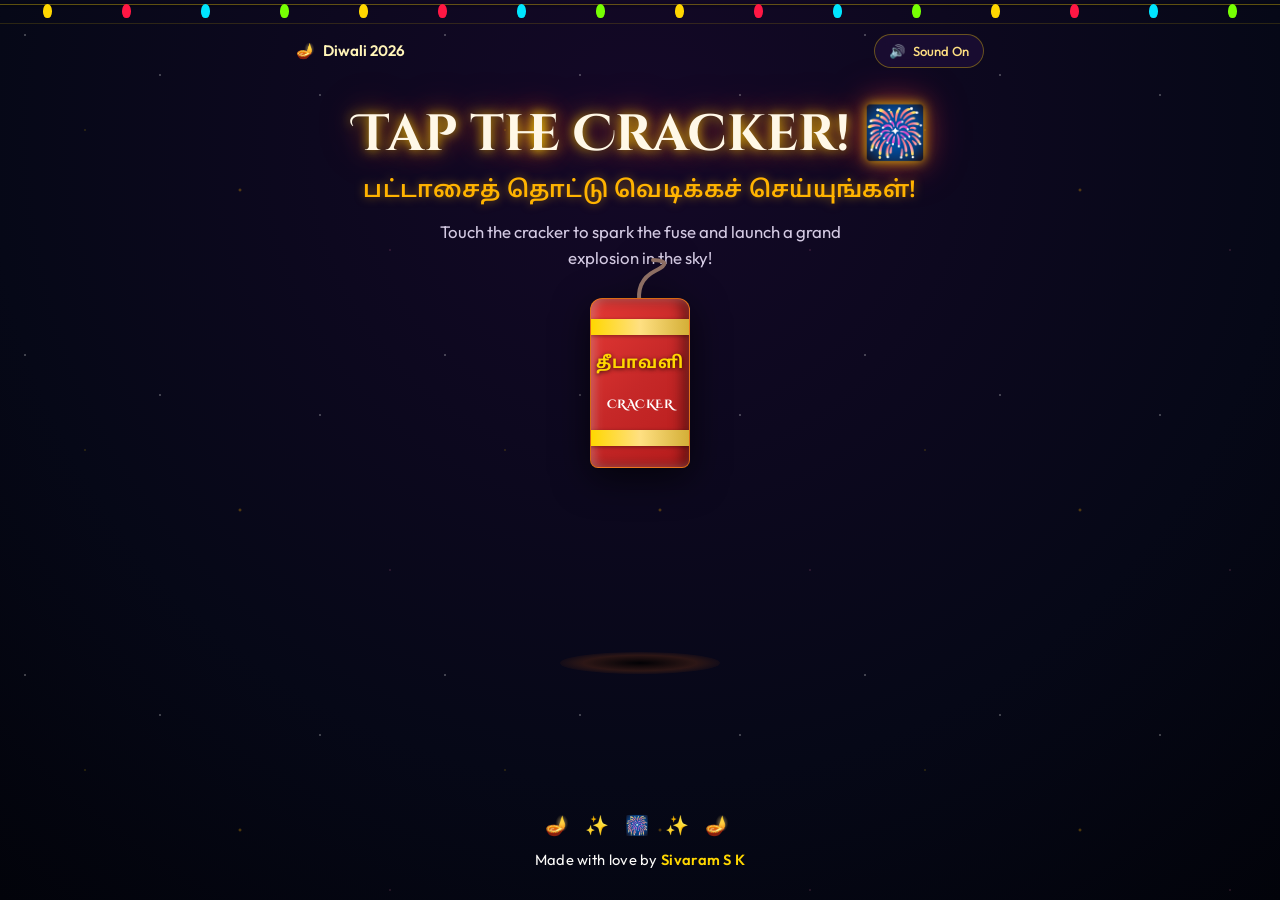
==== index.html @ 1e6c2ba8 "feat: initialize complete Diwali wishes web app with responsive styles, interactive fireworks, sound" ====
<!DOCTYPE html>
<html lang="en">
<head>
  <meta charset="UTF-8">
  <meta name="viewport" content="width=device-width, initial-scale=1.0">
  <meta name="description" content="Tap the festive Diwali cracker to ignite fireworks and celebrate the Festival of Lights! Happy Diwali & இனிய தீபாவளி நல்வாழ்த்துக்கள்!">
  <meta name="theme-color" content="#060817">

  <!-- Open Graph Meta Tags for WhatsApp & Social Sharing -->
  <meta property="og:title" content="🎆 Tap the Diwali Cracker! | Happy Diwali 🪔">
  <meta property="og:description" content="Touch the cracker to spark the fuse, watch the grand sky explosion, and receive personalized Diwali wishes!">
  <meta property="og:type" content="website">

  <title>Happy Diwali | Tap the Cracker! 🎆</title>

  <!-- Google Fonts: Cinzel Decorative, Noto Sans Tamil & Outfit (Latin & Tamil Subsets Only) -->
  <link rel="preconnect" href="https://fonts.googleapis.com">
  <link rel="preconnect" href="https://fonts.gstatic.com" crossorigin>
  <link href="https://fonts.googleapis.com/css2?family=Cinzel+Decorative:wght@700&family=Noto+Sans+Tamil:wght@400;600;700&family=Outfit:wght@400;500;600;700&display=swap" rel="stylesheet">

  <!-- Stylesheet (Relative Path for GitHub Pages & Local file://) -->
  <link rel="stylesheet" href="style.css">
</head>
<body id="page-body">

  <!-- String of Glowing Lights Along the Top Edge -->
  <div class="festive-light-string" aria-hidden="true">
    <div class="light-bulb"></div>
    <div class="light-bulb"></div>
    <div class="light-bulb"></div>
    <div class="light-bulb"></div>
    <div class="light-bulb"></div>
    <div class="light-bulb"></div>
    <div class="light-bulb"></div>
    <div class="light-bulb"></div>
    <div class="light-bulb"></div>
    <div class="light-bulb"></div>
    <div class="light-bulb"></div>
    <div class="light-bulb"></div>
    <div class="light-bulb"></div>
    <div class="light-bulb"></div>
    <div class="light-bulb"></div>
    <div class="light-bulb"></div>
  </div>

  <!-- Screen Flash Overlay for Explosions -->
  <div id="screen-flash" class="screen-flash" aria-hidden="true"></div>

  <!-- Background Fireworks Canvas -->
  <canvas id="fireworks-canvas" aria-hidden="true"></canvas>

  <!-- Twinkling Ambient Stars -->
  <div class="stars-layer" aria-hidden="true"></div>

  <!-- Falling Sweets Figures Container (Falling from Up to Down) -->
  <div id="falling-sweets-container" class="falling-sweets-layer" aria-hidden="true"></div>

  <!-- Top Utility Bar -->
  <header class="top-bar">
    <a href="index.html" class="site-brand" aria-label="Happy Diwali Home">
      <span>🪔</span>
      <span>Diwali 2026</span>
    </a>

    <!-- Sound Toggle Button (Remembers Choice in localStorage) -->
    <button class="sound-toggle-btn" aria-label="Toggle sound effects" title="Toggle Sound">
      <span class="sound-icon">🔊</span>
      <span class="sound-label">Sound On</span>
    </button>
  </header>

  <!-- Main Cracker Interactive Stage -->
  <main class="cracker-page-wrapper">
    <div class="cracker-header">
      <h1 class="cracker-title">Tap the Cracker! 🎆</h1>
      <p class="cracker-tamil-title">பட்டாசைத் தொட்டு வெடிக்கச் செய்யுங்கள்!</p>
      <p class="cracker-instruction">Touch the cracker to spark the fuse and launch a grand explosion in the sky!</p>
    </div>

    <!-- Firecracker Container with Pedestal and Fuse -->
    <div class="cracker-stage" id="cracker-stage">
      
      <!-- Ground Shadow -->
      <div class="cracker-ground-shadow" aria-hidden="true"></div>

      <!-- Firecracker Unit with Visible Fuse and Spark Point -->
      <div class="cracker-unit hint-glow" id="cracker-unit" role="button" tabindex="0" aria-label="Interactive Firecracker. Click or tap to light the fuse and explode.">
        
        <!-- Visible Fuse SVG -->
        <div class="cracker-fuse-wrap" aria-hidden="true">
          <svg class="fuse-svg" viewBox="0 0 70 52">
            <path class="fuse-rope" d="M 35 50 Q 30 25 50 15 T 48 4" />
          </svg>
          <!-- Spark Point at the end of the fuse -->
          <div class="fuse-spark-point" id="fuse-spark" aria-hidden="true"></div>
        </div>

        <!-- Main Firecracker Body (Cylinder with Gold Bands) -->
        <div class="cracker-body">
          <div class="cracker-gold-band" aria-hidden="true"></div>
          <span class="cracker-tamil-label">தீபாவளி</span>
          <span class="cracker-english-label">CRACKER</span>
          <div class="cracker-gold-band" aria-hidden="true"></div>
        </div>
      </div>

      <!-- Post-Explosion Action Controls (Fade in after explosion) -->
      <div class="post-explosion-actions" id="post-explosion-actions">
        <a id="continue-btn" href="wishes.html" class="btn btn-continue" aria-label="Continue to Diwali wishes celebration page">
          <span>Continue to Wishes →</span>
        </a>
        <button id="btn-1000-wala" class="btn btn-outline" aria-label="Burst 1000 wala firecrackers around the frame">
          <span>🧨 Burst 1000 Wala Around Frame</span>
        </button>
        <span class="tap-again-hint" id="tap-again-btn" role="button" tabindex="0">
          ✨ Tap the cracker again for another explosion!
        </span>
      </div>

    </div>

    <!-- Footer -->
    <footer class="site-footer">
      <div class="footer-lights" aria-hidden="true">🪔 ✨ 🎆 ✨ 🪔</div>
      <p class="footer-credit">Made with love by <strong>Sivaram S K</strong></p>
    </footer>
  </main>

  <!-- Scripts (Relative Paths for GitHub Pages) -->
  <script src="sound.js"></script>
  <script src="fireworks.js"></script>
  <script>
    (function () {
      'use strict';

      const crackerUnit = document.getElementById('cracker-unit');
      const crackerStage = document.getElementById('cracker-stage');
      const pageBody = document.getElementById('page-body');
      const screenFlash = document.getElementById('screen-flash');
      const postActions = document.getElementById('post-explosion-actions');
      const continueBtn = document.getElementById('continue-btn');
      const tapAgainBtn = document.getElementById('tap-again-btn');
      const btn1000Wala = document.getElementById('btn-1000-wala');

      let isExploding = false;

      // Forward any ?to= parameter from Page 1 to Page 2
      const urlParams = new URLSearchParams(window.location.search);
      const recipientName = urlParams.get('to') || urlParams.get('name');
      if (recipientName && continueBtn) {
        continueBtn.href = `wishes.html?to=${encodeURIComponent(recipientName.trim())}`;
      }

      // Initialize Fireworks Canvas Engine & Background Show
      if (window.DiwaliFireworks) {
        window.DiwaliFireworks.init('fireworks-canvas');
        window.DiwaliFireworks.startContinuousShow(2400);
      }

      // Falling Sweets Figures Animation
      function initFallingSweets() {
        const container = document.getElementById('falling-sweets-container');
        if (!container) return;

        const SWEET_ICONS = ['🟡', '🌀', '🟤', '🧈', '🥮', '🥨', '💎', '🍮'];
        const MAX_CONCURRENT = 10;
        let activeCount = 0;

        function spawnSweet() {
          if (document.hidden || activeCount >= MAX_CONCURRENT) return;

          const sweet = document.createElement('span');
          sweet.className = 'falling-sweet';
          sweet.textContent = SWEET_ICONS[Math.floor(Math.random() * SWEET_ICONS.length)];

          const startLeft = Math.random() * 92 + 2;
          const size = Math.random() * 10 + 20;
          const duration = Math.random() * 3 + 5;
          const driftX = (Math.random() * 60 - 30) + 'px';
          const spin = (Math.random() * 540 - 270) + 'deg';

          sweet.style.left = startLeft + 'vw';
          sweet.style.fontSize = size + 'px';
          sweet.style.animationDuration = duration + 's';
          sweet.style.setProperty('--drift-x', driftX);
          sweet.style.setProperty('--spin', spin);

          activeCount++;
          container.appendChild(sweet);

          sweet.addEventListener('animationend', () => {
            sweet.remove();
            activeCount--;
          }, { once: true });
        }

        setInterval(spawnSweet, 950);
      }

      function triggerCrackerExplosion() {
        if (isExploding) return;
        isExploding = true;

        crackerUnit.classList.remove('hint-glow');
        crackerUnit.classList.add('sparking');

        if (window.DiwaliSound) {
          window.DiwaliSound.playFuseSpark(1000);
        }

        setTimeout(() => {
          explodeCracker();
        }, 1000);
      }

      function explodeCracker() {
        crackerUnit.classList.remove('sparking');
        crackerUnit.classList.add('exploded');

        if (window.DiwaliSound) {
          window.DiwaliSound.playBoom(1.0);
          window.DiwaliSound.playCrackle();
        }

        screenFlash.classList.add('active');
        setTimeout(() => {
          screenFlash.classList.remove('active');
        }, 120);

        pageBody.classList.add('shake');
        setTimeout(() => {
          pageBody.classList.remove('shake');
        }, 400);

        // Center explosion burst
        const rect = crackerUnit.getBoundingClientRect();
        const burstX = rect.left + rect.width / 2;
        const burstY = rect.top + 20;

        window.DiwaliFireworks.burst(burstX, burstY, 30, '#ffd700');
        setTimeout(() => {
          window.DiwaliFireworks.burst(burstX + (Math.random() * 60 - 30), burstY - 50, 22, '#e91e63');
        }, 160);

        // 1000 Wala Firecracker Garland bursting all around the screen frame!
        setTimeout(() => {
          if (window.DiwaliFireworks.burst1000WalaAroundFrame) {
            window.DiwaliFireworks.burst1000WalaAroundFrame();
          }
        }, 250);

        // Fade in action controls
        setTimeout(() => {
          postActions.classList.add('visible');
        }, 500);

        // Respawn cracker after 1.8s
        setTimeout(() => {
          crackerUnit.classList.remove('exploded');
          crackerUnit.classList.add('hint-glow');
          isExploding = false;
        }, 1800);
      }

      // Event listeners
      crackerUnit.addEventListener('click', (e) => {
        e.stopPropagation();
        triggerCrackerExplosion();
      });

      crackerUnit.addEventListener('keydown', (e) => {
        if (e.key === 'Enter' || e.key === ' ') {
          e.preventDefault();
          triggerCrackerExplosion();
        }
      });

      if (tapAgainBtn) {
        tapAgainBtn.addEventListener('click', (e) => {
          e.stopPropagation();
          triggerCrackerExplosion();
        });
      }

      if (btn1000Wala) {
        btn1000Wala.addEventListener('click', (e) => {
          e.stopPropagation();
          if (window.DiwaliFireworks.burst1000WalaAroundFrame) {
            window.DiwaliFireworks.burst1000WalaAroundFrame();
          }
        });
      }

      initFallingSweets();
    })();
  </script>
</body>
</html>
---- style.css ----
/* ==========================================================================
   DIWALI WISHES - FESTIVE STYLESHEET (style.css)
   Mobile-First, Responsive, Pure CSS (No Frameworks)
   Languages: English & Tamil Only
   Author: Sivaram S K
   ========================================================================== */

/* --------------------------------------------------------------------------
   1. Theme Variables & Color Tokens
   -------------------------------------------------------------------------- */
:root {
  /* Dark Night Sky Background Gradient */
  --bg-top:            #060817;
  --bg-mid:            #140827;
  --bg-bottom:         #230938;

  /* Festive Warm Gold, Orange, Magenta Accents */
  --gold-primary:      #ffd700;
  --gold-warm:         #ffb300;
  --gold-light:        #fff4b8;
  --orange-accent:     #ff6d00;
  --orange-deep:       #e65100;
  --magenta-accent:    #e91e63;
  --magenta-glow:      #ff2a7a;
  --peacock-cyan:      #00e5ff;

  /* Card Surfaces & Glassmorphism */
  --card-bg:           rgba(20, 12, 38, 0.78);
  --card-border:       rgba(255, 215, 0, 0.28);
  --card-border-hover: rgba(255, 215, 0, 0.55);
  --card-shadow:       0 12px 36px rgba(0, 0, 0, 0.55), 0 0 22px rgba(255, 179, 0, 0.08);

  /* Typography */
  --text-main:         #fcfbf9;
  --text-muted:        #d4cae3;
  --text-gold:         #ffe082;

  /* Fonts: Latin and Tamil Subsets */
  --font-decorative:   'Cinzel Decorative', 'Noto Sans Tamil', serif;
  --font-tamil:        'Noto Sans Tamil', sans-serif;
  --font-body:         'Outfit', 'Noto Sans Tamil', -apple-system, BlinkMacSystemFont, 'Segoe UI', Roboto, sans-serif;

  /* Transitions */
  --tr-fast:           0.2s cubic-bezier(0.4, 0, 0.2, 1);
  --tr-smooth:         0.35s cubic-bezier(0.4, 0, 0.2, 1);
}

/* --------------------------------------------------------------------------
   2. Reset & Global Styles
   -------------------------------------------------------------------------- */
*,
*::before,
*::after {
  box-sizing: border-box;
  margin: 0;
  padding: 0;
}

html {
  font-size: 16px;
  scroll-behavior: smooth;
  -webkit-text-size-adjust: 100%;
}

body {
  font-family: var(--font-body);
  background: radial-gradient(circle at 50% 15%, var(--bg-mid) 0%, var(--bg-top) 65%, #02030a 100%);
  color: var(--text-main);
  min-height: 100vh;
  line-height: 1.6;
  position: relative;
  overflow-x: hidden;
  background-attachment: fixed;
}

/* Background Canvas for Fireworks */
#fireworks-canvas {
  position: fixed;
  top: 0;
  left: 0;
  width: 100vw;
  height: 100vh;
  pointer-events: auto;
  z-index: 1;
}

/* Twinkling Starry Sky Overlay */
.stars-layer {
  position: fixed;
  top: 0;
  left: 0;
  width: 100vw;
  height: 100vh;
  background-image: 
    radial-gradient(1.5px 1.5px at 25px 35px, #ffffff, rgba(0,0,0,0)),
    radial-gradient(1px 1px at 85px 130px, #ffd700, rgba(0,0,0,0)),
    radial-gradient(1.5px 1.5px at 160px 75px, #ffffff, rgba(0,0,0,0)),
    radial-gradient(2px 2px at 240px 190px, #ffb300, rgba(0,0,0,0)),
    radial-gradient(1.5px 1.5px at 320px 95px, #ffffff, rgba(0,0,0,0)),
    radial-gradient(1px 1px at 390px 250px, #ff80ab, rgba(0,0,0,0));
  background-repeat: repeat;
  background-size: 420px 320px;
  opacity: 0.45;
  pointer-events: none;
  z-index: 2;
}

/* --------------------------------------------------------------------------
   Falling Sweets Layer (Festive Sweets Figures Falling from Up to Down)
   -------------------------------------------------------------------------- */
.falling-sweets-layer {
  position: fixed;
  top: 0;
  left: 0;
  width: 100vw;
  height: 100vh;
  pointer-events: none;
  overflow: hidden;
  z-index: 3;
}

.falling-sweet {
  position: absolute;
  top: -50px;
  user-select: none;
  pointer-events: none;
  will-change: transform, opacity;
  animation: sweetFall linear forwards;
  filter: drop-shadow(0 3px 6px rgba(0, 0, 0, 0.4));
  line-height: 1;
}

@keyframes sweetFall {
  0% {
    transform: translate3d(0, -50px, 0) rotate(0deg);
    opacity: 0;
  }
  12% {
    opacity: 0.9;
  }
  88% {
    opacity: 0.9;
  }
  100% {
    transform: translate3d(var(--drift-x, 25px), 108vh, 0) rotate(var(--spin, 360deg));
    opacity: 0;
  }
}

/* Screen Flash Overlay (Explosions) */
.screen-flash {
  position: fixed;
  top: 0;
  left: 0;
  width: 100vw;
  height: 100vh;
  background: radial-gradient(circle, rgba(255, 235, 140, 0.75) 0%, rgba(255, 140, 0, 0.5) 45%, rgba(0,0,0,0) 80%);
  opacity: 0;
  pointer-events: none;
  z-index: 99;
  transition: opacity 0.08s ease-out;
}

.screen-flash.active {
  opacity: 1;
}

/* Screen Shake Animation */
.shake {
  animation: screenShake 0.4s cubic-bezier(0.36, 0.07, 0.19, 0.97) both;
}

@keyframes screenShake {
  10%, 90% { transform: translate3d(-3px, 2px, 0); }
  20%, 80% { transform: translate3d(4px, -3px, 0); }
  30%, 50%, 70% { transform: translate3d(-6px, 4px, 0); }
  40%, 60% { transform: translate3d(6px, -4px, 0); }
}

/* --------------------------------------------------------------------------
   3. String of Glowing Lights (Along the Top Edge)
   -------------------------------------------------------------------------- */
.festive-light-string {
  position: relative;
  width: 100%;
  height: 24px;
  display: flex;
  justify-content: space-around;
  align-items: flex-start;
  overflow: hidden;
  z-index: 10;
  padding: 0 8px;
  border-bottom: 1px solid rgba(255, 215, 0, 0.15);
}

.festive-light-string::before {
  content: '';
  position: absolute;
  top: 4px;
  left: 0;
  width: 100%;
  height: 1px;
  background: rgba(255, 215, 0, 0.35);
  box-shadow: 0 1px 3px rgba(0, 0, 0, 0.6);
}

.light-bulb {
  position: relative;
  width: 9px;
  height: 14px;
  border-radius: 50% 50% 45% 45%;
  margin-top: 4px;
  animation: bulbGlow 2.4s infinite alternate ease-in-out;
}

.light-bulb:nth-child(4n + 1) { background: #ffd700; animation-delay: 0s; }
.light-bulb:nth-child(4n + 2) { background: #ff1744; animation-delay: 0.6s; }
.light-bulb:nth-child(4n + 3) { background: #00e5ff; animation-delay: 1.2s; }
.light-bulb:nth-child(4n + 4) { background: #76ff03; animation-delay: 1.8s; }

@keyframes bulbGlow {
  0% { opacity: 0.6; }
  100% { opacity: 1; }
}

/* --------------------------------------------------------------------------
   4. Top Bar & Sound Toggle
   -------------------------------------------------------------------------- */
.top-bar {
  display: flex;
  justify-content: space-between;
  align-items: center;
  padding: 10px 16px;
  position: relative;
  z-index: 10;
  max-width: 720px;
  margin: 0 auto;
}

.site-brand {
  display: inline-flex;
  align-items: center;
  gap: 8px;
  color: var(--gold-light);
  font-weight: 600;
  font-size: 0.95rem;
  text-decoration: none;
}

.sound-toggle-btn {
  display: inline-flex;
  align-items: center;
  gap: 8px;
  background: rgba(28, 14, 52, 0.85);
  border: 1px solid rgba(255, 215, 0, 0.35);
  color: var(--text-gold);
  padding: 8px 14px;
  border-radius: 999px;
  font-size: 0.82rem;
  font-weight: 500;
  font-family: inherit;
  cursor: pointer;
  transition: all var(--tr-fast);
  backdrop-filter: blur(8px);
  -webkit-backdrop-filter: blur(8px);
}

.sound-toggle-btn:hover,
.sound-toggle-btn:focus-visible {
  border-color: var(--gold-primary);
  background: rgba(48, 20, 88, 0.95);
  box-shadow: 0 0 14px rgba(255, 215, 0, 0.3);
  outline: none;
}

.sound-toggle-btn.muted {
  border-color: rgba(255, 255, 255, 0.2);
  color: var(--text-muted);
}

/* --------------------------------------------------------------------------
   5. PAGE 1: CRACKER EXPLOSION PAGE (index.html)
   -------------------------------------------------------------------------- */
.cracker-page-wrapper {
  position: relative;
  z-index: 5;
  min-height: calc(100vh - 80px);
  display: flex;
  flex-direction: column;
  justify-content: space-between;
  align-items: center;
  padding: 16px;
  max-width: 640px;
  margin: 0 auto;
  text-align: center;
}

.cracker-header {
  margin-top: 10px;
  padding: 0 8px;
}

.cracker-title {
  font-family: var(--font-decorative);
  font-size: clamp(2rem, 7vw, 3.2rem);
  font-weight: 700;
  color: #fff8e7;
  text-shadow: 
    0 0 12px rgba(255, 215, 0, 0.8),
    0 0 26px rgba(255, 109, 0, 0.5),
    0 0 45px rgba(233, 30, 99, 0.4);
  line-height: 1.2;
  margin-bottom: 8px;
}

.cracker-tamil-title {
  font-family: var(--font-tamil);
  font-size: clamp(1.1rem, 4vw, 1.45rem);
  color: var(--gold-warm);
  font-weight: 600;
  letter-spacing: 0.4px;
  text-shadow: 0 0 10px rgba(255, 179, 0, 0.5);
  margin-bottom: 8px;
}

.cracker-instruction {
  font-size: clamp(0.92rem, 2.8vw, 1.05rem);
  color: var(--text-muted);
  max-width: 440px;
  margin: 0 auto;
}

/* Firecracker Center Stage */
.cracker-stage {
  position: relative;
  width: 280px;
  height: 280px;
  display: flex;
  flex-direction: column;
  align-items: center;
  justify-content: flex-end;
  margin: 20px 0;
  cursor: pointer;
  user-select: none;
  -webkit-tap-highlight-color: transparent;
}

/* Cracker Interactive Element */
.cracker-unit {
  position: relative;
  width: 140px;
  height: 210px;
  display: flex;
  flex-direction: column;
  align-items: center;
  transition: transform 0.25s ease;
}

/* Hint Animation: Gentle Pulsing Scale */
.cracker-unit.hint-glow {
  animation: crackerPulseHint 2.6s infinite ease-in-out;
  filter: drop-shadow(0 10px 18px rgba(0, 0, 0, 0.65));
}

@keyframes crackerPulseHint {
  0%, 100% {
    transform: scale(1);
  }
  50% {
    transform: scale(1.04);
  }
}

/* Cracker Fuse and Spark Tip */
.cracker-fuse-wrap {
  position: absolute;
  top: -42px;
  left: 50%;
  transform: translateX(-50%);
  width: 70px;
  height: 52px;
}

.fuse-svg {
  width: 100%;
  height: 100%;
  overflow: visible;
}

.fuse-rope {
  fill: none;
  stroke: #8d6e63;
  stroke-width: 4;
  stroke-linecap: round;
}

/* Animated Fuse Spark */
.fuse-spark-point {
  position: absolute;
  top: 2px;
  right: 14px;
  width: 16px;
  height: 16px;
  border-radius: 50%;
  background: radial-gradient(circle, #ffffff 0%, #ffd700 40%, #ff5722 80%, transparent 100%);
  opacity: 0;
  pointer-events: none;
  box-shadow: 0 0 14px #ffd700, 0 0 24px #ff5722;
}

/* Sparking Active State (when user clicks) */
.cracker-unit.sparking .fuse-spark-point {
  opacity: 1;
  animation: sparkSizzle 0.12s infinite alternate ease-in-out;
}

@keyframes sparkSizzle {
  0% { transform: scale(0.9) translate(0, 0); filter: brightness(1); }
  100% { transform: scale(1.4) translate(1px, -1px); filter: brightness(1.6); }
}

/* Cracker Body (Main Cylinder) */
.cracker-body {
  position: relative;
  width: 100px;
  height: 170px;
  background: linear-gradient(135deg, #e53935 0%, #c62828 50%, #b71c1c 100%);
  border-radius: 12px 12px 8px 8px;
  box-shadow: inset 4px 0 10px rgba(255, 255, 255, 0.25), inset -6px 0 14px rgba(0, 0, 0, 0.5);
  border: 1px solid rgba(255, 215, 0, 0.4);
  display: flex;
  flex-direction: column;
  justify-content: space-around;
  align-items: center;
  padding: 12px 0;
  overflow: hidden;
}

.cracker-gold-band {
  width: 100%;
  height: 16px;
  background: linear-gradient(90deg, #ffd700 0%, #ffe082 50%, #d4af37 100%);
  box-shadow: 0 1px 4px rgba(0, 0, 0, 0.4);
}

.cracker-tamil-label {
  font-family: var(--font-tamil);
  font-weight: 700;
  font-size: 1.05rem;
  color: #ffd700;
  text-shadow: 0 1px 4px rgba(0, 0, 0, 0.8);
  letter-spacing: 1px;
}

.cracker-english-label {
  font-family: var(--font-decorative);
  font-size: 0.76rem;
  font-weight: 700;
  color: #ffffff;
  letter-spacing: 0.5px;
}

/* Ground Pedestal / Shadow */
.cracker-ground-shadow {
  position: absolute;
  bottom: -6px;
  left: 50%;
  transform: translateX(-50%);
  width: 160px;
  height: 22px;
  border-radius: 50%;
  background: radial-gradient(ellipse, rgba(0, 0, 0, 0.8) 0%, rgba(255, 109, 0, 0.15) 50%, transparent 80%);
}

/* Exploded Cracker Hidden State */
.cracker-unit.exploded {
  opacity: 0;
  transform: scale(0.6);
  pointer-events: none;
}

/* Post-Explosion Action Controls */
.post-explosion-actions {
  opacity: 0;
  transform: translateY(16px);
  pointer-events: none;
  transition: opacity 0.5s ease, transform 0.5s ease;
  margin-top: 14px;
  display: flex;
  flex-direction: column;
  align-items: center;
  gap: 12px;
}

.post-explosion-actions.visible {
  opacity: 1;
  transform: translateY(0);
  pointer-events: auto;
}

.tap-again-hint {
  font-size: 0.85rem;
  color: var(--gold-light);
  letter-spacing: 0.3px;
  cursor: pointer;
}

/* --------------------------------------------------------------------------
   6. PAGE 2: WISHES & CELEBRATION PAGE (wishes.html)
   -------------------------------------------------------------------------- */
.wishes-page-wrapper {
  position: relative;
  z-index: 5;
  min-height: 100vh;
  display: flex;
  flex-direction: column;
  justify-content: space-between;
  padding: 10px 16px 36px;
  max-width: 680px;
  margin: 0 auto;
}

/* Hero Section */
.hero-section {
  text-align: center;
  padding: 14px 8px 20px;
}

.hero-title {
  font-family: var(--font-decorative);
  font-size: clamp(2.3rem, 8vw, 3.8rem);
  font-weight: 700;
  color: #fff8e7;
  text-shadow: 
    0 0 12px rgba(255, 215, 0, 0.8),
    0 0 28px rgba(255, 153, 0, 0.6),
    0 0 45px rgba(233, 30, 99, 0.4);
  animation: heroGlow 3.5s ease-in-out infinite alternate;
  line-height: 1.15;
  margin-bottom: 6px;
}

@keyframes heroGlow {
  0% {
    text-shadow:
      0 0 10px rgba(255, 215, 0, 0.7),
      0 0 20px rgba(255, 153, 0, 0.4),
      0 0 35px rgba(233, 30, 99, 0.25);
  }
  100% {
    text-shadow:
      0 0 18px rgba(255, 235, 120, 0.95),
      0 0 34px rgba(255, 179, 0, 0.8),
      0 0 58px rgba(233, 30, 99, 0.6);
  }
}

.hero-tamil-sub {
  font-family: var(--font-tamil);
  font-size: clamp(1.15rem, 4.2vw, 1.55rem);
  color: var(--gold-warm);
  font-weight: 600;
  margin-bottom: 12px;
  text-shadow: 0 0 12px rgba(255, 179, 0, 0.6);
}

.personalized-greeting-badge {
  display: inline-flex;
  align-items: center;
  justify-content: center;
  gap: 8px;
  background: linear-gradient(135deg, rgba(255, 215, 0, 0.16), rgba(233, 30, 99, 0.22));
  border: 1px solid rgba(255, 215, 0, 0.42);
  border-radius: 999px;
  padding: 8px 20px;
  margin: 6px auto 14px;
  box-shadow: 0 4px 18px rgba(0, 0, 0, 0.4);
  backdrop-filter: blur(10px);
  -webkit-backdrop-filter: blur(10px);
}

.personalized-greeting-text {
  font-size: clamp(1rem, 3.4vw, 1.25rem);
  font-weight: 600;
  color: var(--gold-light);
  letter-spacing: 0.3px;
  text-shadow: 0 0 8px rgba(255, 215, 0, 0.4);
}

/* --------------------------------------------------------------------------
   7. Animated Diya (Oil Lamp)
   -------------------------------------------------------------------------- */
.diya-wrapper {
  display: flex;
  flex-direction: column;
  align-items: center;
  justify-content: center;
  padding: 6px 0 18px;
  position: relative;
}

.diya-container {
  position: relative;
  width: 180px;
  height: 150px;
  display: flex;
  flex-direction: column;
  align-items: center;
  justify-content: flex-end;
  cursor: pointer;
  user-select: none;
  -webkit-tap-highlight-color: transparent;
  transition: transform var(--tr-smooth);
}

.diya-container:hover,
.diya-container:focus-visible {
  transform: scale(1.05);
}

.diya-aura {
  position: absolute;
  top: 10px;
  left: 50%;
  transform: translateX(-50%);
  width: 140px;
  height: 140px;
  border-radius: 50%;
  background: radial-gradient(circle, rgba(255, 179, 0, 0.4) 0%, rgba(255, 87, 34, 0.18) 50%, transparent 80%);
  pointer-events: none;
  animation: diyaAuraPulse 3.5s infinite ease-in-out alternate;
}

@keyframes diyaAuraPulse {
  0% { transform: translateX(-50%) scale(0.95); opacity: 0.8; }
  100% { transform: translateX(-50%) scale(1.05); opacity: 1; }
}

.diya-flame-box {
  position: absolute;
  top: 8px;
  left: 50%;
  transform: translateX(-50%);
  width: 52px;
  height: 84px;
  z-index: 4;
}

.diya-flame-svg {
  width: 100%;
  height: 100%;
  transform-origin: 50% 90%;
  animation: diyaFlameFlicker 2s infinite ease-in-out alternate;
  filter: drop-shadow(0 0 10px rgba(255, 179, 0, 0.7));
}

@keyframes diyaFlameFlicker {
  0% { transform: scale(1) rotate(-1.5deg); }
  25% { transform: scale(1.04, 0.96) rotate(1.5deg); }
  50% { transform: scale(0.97, 1.05) rotate(-1deg); }
  75% { transform: scale(1.03, 0.98) rotate(0.8deg); }
  100% { transform: scale(1.01, 1.01) rotate(1.2deg); }
}

.diya-lamp-box {
  position: relative;
  width: 170px;
  height: 75px;
  z-index: 3;
}

.diya-lamp-svg {
  width: 100%;
  height: 100%;
  filter: drop-shadow(0 8px 16px rgba(0, 0, 0, 0.65));
}

.diya-hint {
  font-size: 0.8rem;
  color: var(--text-muted);
  margin-top: 6px;
  letter-spacing: 0.3px;
}

/* --------------------------------------------------------------------------
   8. Rangoli Pattern Divider
   -------------------------------------------------------------------------- */
.rangoli-divider {
  width: 100%;
  max-width: 440px;
  margin: 12px auto 24px;
  display: flex;
  align-items: center;
  justify-content: center;
  gap: 12px;
}

.rangoli-line {
  flex: 1;
  height: 1px;
  background: linear-gradient(90deg, transparent, rgba(255, 215, 0, 0.5), transparent);
}

.rangoli-center-motif {
  width: 32px;
  height: 32px;
  fill: var(--gold-primary);
  filter: drop-shadow(0 0 6px rgba(255, 215, 0, 0.6));
}

/* --------------------------------------------------------------------------
   9. Countdown to Diwali Section
   -------------------------------------------------------------------------- */
.countdown-card {
  text-align: center;
  margin-bottom: 24px;
}

.countdown-title {
  font-family: var(--font-decorative);
  font-size: 1.35rem;
  color: #fff;
  margin-bottom: 4px;
}

.countdown-subtitle {
  font-size: 0.85rem;
  color: var(--gold-warm);
  margin-bottom: 16px;
  letter-spacing: 0.3px;
}

.countdown-grid {
  display: grid;
  grid-template-columns: repeat(4, 1fr);
  gap: 10px;
  max-width: 420px;
  margin: 0 auto;
}

.timer-box {
  background: rgba(14, 7, 28, 0.75);
  border: 1px solid rgba(255, 215, 0, 0.25);
  border-radius: 14px;
  padding: 12px 6px;
  box-shadow: inset 0 0 14px rgba(255, 215, 0, 0.05);
}

.timer-num {
  font-family: var(--font-decorative);
  font-size: clamp(1.4rem, 4.5vw, 2rem);
  font-weight: 700;
  color: #ffffff;
  line-height: 1.1;
  text-shadow: 0 0 10px rgba(255, 215, 0, 0.4);
}

.timer-label {
  font-size: 0.74rem;
  text-transform: uppercase;
  color: var(--text-muted);
  letter-spacing: 0.8px;
  margin-top: 4px;
  font-weight: 500;
}

/* Diwali Today Banner (when countdown expires) */
.diwali-today-banner {
  background: linear-gradient(135deg, rgba(255, 215, 0, 0.25), rgba(233, 30, 99, 0.35));
  border: 1px solid var(--gold-primary);
  border-radius: 16px;
  padding: 16px 20px;
  font-size: 1.45rem;
  font-weight: 700;
  color: #fff;
  text-shadow: 0 0 12px var(--gold-primary);
  display: none;
  animation: todayPulse 2s infinite alternate;
}

@keyframes todayPulse {
  0% { transform: scale(0.98); }
  100% { transform: scale(1.02); }
}

/* --------------------------------------------------------------------------
   11. Reusable Card Surface (Glassmorphic)
   -------------------------------------------------------------------------- */
.card {
  background: var(--card-bg);
  border: 1px solid var(--card-border);
  border-radius: 20px;
  padding: 22px 20px;
  margin-bottom: 24px;
  box-shadow: var(--card-shadow);
  backdrop-filter: blur(14px);
  -webkit-backdrop-filter: blur(14px);
  transition: border-color var(--tr-smooth), box-shadow var(--tr-smooth);
}

.card:hover {
  border-color: var(--card-border-hover);
  box-shadow: 0 16px 40px rgba(0, 0, 0, 0.55), 0 0 24px rgba(255, 215, 0, 0.12);
}

/* --------------------------------------------------------------------------
   12. Wishes Section & Quote Box
   -------------------------------------------------------------------------- */
.wish-content-box {
  background: rgba(10, 5, 22, 0.65);
  border: 1px solid rgba(255, 215, 0, 0.2);
  border-radius: 14px;
  padding: 20px 18px;
  margin-bottom: 18px;
  min-height: 110px;
  display: flex;
  flex-direction: column;
  justify-content: space-between;
}

.wish-quote {
  font-size: clamp(1rem, 3.2vw, 1.15rem);
  color: #fff;
  font-weight: 400;
  line-height: 1.6;
  font-style: normal;
  transition: opacity 0.3s ease, transform 0.3s ease;
  word-break: break-word;
}

.wish-quote.fading {
  opacity: 0;
  transform: translateY(6px);
}

.wish-meta {
  display: flex;
  justify-content: space-between;
  align-items: center;
  margin-top: 14px;
  padding-top: 10px;
  border-top: 1px dashed rgba(255, 215, 0, 0.15);
  font-size: 0.78rem;
  color: var(--text-muted);
}

.wish-lang-badge {
  background: rgba(233, 30, 99, 0.25);
  border: 1px solid rgba(233, 30, 99, 0.5);
  color: #ff80ab;
  padding: 2px 10px;
  border-radius: 999px;
  font-weight: 500;
  letter-spacing: 0.3px;
}

.card-actions {
  display: flex;
  justify-content: center;
}

/* --------------------------------------------------------------------------
   13. Form & Share Generator
   -------------------------------------------------------------------------- */
.wish-form {
  margin-bottom: 20px;
}

.form-group {
  display: flex;
  flex-direction: column;
  gap: 8px;
}

.form-label {
  font-size: 0.85rem;
  font-weight: 500;
  color: var(--text-gold);
  letter-spacing: 0.3px;
}

.input-wrapper {
  display: flex;
  flex-direction: column;
  gap: 10px;
}

@media (min-width: 480px) {
  .input-wrapper {
    flex-direction: row;
  }
  .input-wrapper .form-input {
    flex: 1;
  }
}

.form-input {
  background: rgba(10, 5, 22, 0.75);
  border: 1px solid rgba(255, 215, 0, 0.3);
  border-radius: 12px;
  padding: 12px 16px;
  color: #fff;
  font-family: inherit;
  font-size: 0.95rem;
  transition: all var(--tr-fast);
  outline: none;
  min-height: 46px;
}

.form-input:focus {
  border-color: var(--gold-primary);
  box-shadow: 0 0 14px rgba(255, 215, 0, 0.3);
  background: rgba(18, 9, 38, 0.9);
}

.form-input::placeholder {
  color: rgba(209, 199, 224, 0.5);
}

.share-box {
  background: rgba(10, 5, 22, 0.65);
  border: 1px solid rgba(255, 215, 0, 0.18);
  border-radius: 14px;
  padding: 16px;
  margin-top: 12px;
}

.link-display-wrap {
  margin: 8px 0 16px;
}

.link-input {
  width: 100%;
  background: rgba(6, 3, 14, 0.85);
  border: 1px solid rgba(255, 255, 255, 0.15);
  border-radius: 8px;
  padding: 10px 14px;
  font-family: monospace;
  font-size: 0.82rem;
  color: var(--gold-light);
  outline: none;
  overflow: hidden;
  text-overflow: ellipsis;
  white-space: nowrap;
}

.share-buttons-grid {
  display: grid;
  grid-template-columns: 1fr;
  gap: 10px;
}

@media (min-width: 480px) {
  .share-buttons-grid {
    grid-template-columns: repeat(auto-fit, minmax(140px, 1fr));
  }
}

/* --------------------------------------------------------------------------
   14. Button Styles System
   -------------------------------------------------------------------------- */
.btn {
  display: inline-flex;
  align-items: center;
  justify-content: center;
  gap: 8px;
  font-family: inherit;
  font-weight: 600;
  font-size: 0.92rem;
  padding: 12px 22px;
  border-radius: 12px;
  border: none;
  cursor: pointer;
  text-decoration: none;
  transition: all var(--tr-fast);
  outline: none;
  user-select: none;
  min-height: 46px; /* Touch target >= 44px */
}

.btn:focus-visible {
  outline: 2px solid var(--gold-primary);
  outline-offset: 2px;
}

/* Primary Button (Gold to Orange to Magenta Gradient) */
.btn-primary {
  background: linear-gradient(135deg, #ffb300 0%, #ff6d00 50%, #e91e63 100%);
  color: #0b0517;
  box-shadow: 0 4px 18px rgba(255, 109, 0, 0.4);
}

.btn-primary:hover {
  transform: translateY(-2px);
  box-shadow: 0 6px 24px rgba(255, 109, 0, 0.6);
  filter: brightness(1.08);
}

.btn-primary:active {
  transform: translateY(1px);
}

/* Gold Button */
.btn-gold {
  background: linear-gradient(135deg, #ffd700 0%, #ffa000 100%);
  color: #080312;
  box-shadow: 0 4px 16px rgba(255, 215, 0, 0.35);
  white-space: nowrap;
}

.btn-gold:hover {
  transform: translateY(-2px);
  filter: brightness(1.08);
  box-shadow: 0 6px 20px rgba(255, 215, 0, 0.5);
}

/* Native Web Share Button */
.btn-share {
  background: linear-gradient(135deg, #9c27b0 0%, #e91e63 100%);
  color: #ffffff;
  box-shadow: 0 4px 16px rgba(233, 30, 99, 0.35);
}

.btn-share:hover {
  transform: translateY(-2px);
  filter: brightness(1.1);
  box-shadow: 0 6px 22px rgba(233, 30, 99, 0.5);
}

/* WhatsApp Brand Button */
.btn-whatsapp {
  background: #25d366;
  color: #052410;
  box-shadow: 0 4px 16px rgba(37, 211, 102, 0.35);
}

.btn-whatsapp:hover {
  background: #20bd5a;
  transform: translateY(-2px);
  box-shadow: 0 6px 22px rgba(37, 211, 102, 0.5);
}

/* Outline Button */
.btn-outline {
  background: rgba(255, 255, 255, 0.06);
  border: 1px solid rgba(255, 215, 0, 0.4);
  color: var(--gold-light);
}

.btn-outline:hover {
  background: rgba(255, 215, 0, 0.14);
  border-color: var(--gold-primary);
  transform: translateY(-2px);
}

/* Continue to Wishes Button on Page 1 */
.btn-continue {
  background: linear-gradient(135deg, #ffd700 0%, #ff6d00 50%, #e91e63 100%);
  color: #0b0517;
  font-size: 1.05rem;
  font-weight: 700;
  padding: 14px 28px;
  border-radius: 999px;
  box-shadow: 0 6px 24px rgba(255, 109, 0, 0.55), 0 0 20px rgba(255, 215, 0, 0.4);
  animation: continuePulse 2s infinite alternate ease-in-out;
}

@keyframes continuePulse {
  0% { transform: scale(1); box-shadow: 0 6px 24px rgba(255, 109, 0, 0.55); }
  100% { transform: scale(1.05); box-shadow: 0 8px 32px rgba(255, 215, 0, 0.7); }
}

/* --------------------------------------------------------------------------
   15. Toast Notification
   -------------------------------------------------------------------------- */
.toast {
  position: fixed;
  bottom: 24px;
  left: 50%;
  transform: translateX(-50%) translateY(100px);
  background: linear-gradient(135deg, rgba(25, 12, 48, 0.96), rgba(46, 17, 74, 0.96));
  border: 1px solid var(--gold-primary);
  color: var(--gold-light);
  padding: 12px 22px;
  border-radius: 999px;
  box-shadow: 0 8px 28px rgba(0, 0, 0, 0.6), 0 0 16px rgba(255, 215, 0, 0.35);
  font-size: 0.9rem;
  font-weight: 500;
  display: flex;
  align-items: center;
  gap: 8px;
  z-index: 100;
  opacity: 0;
  pointer-events: none;
  transition: transform 0.35s cubic-bezier(0.175, 0.885, 0.32, 1.275), opacity 0.3s ease;
}

.toast.show {
  transform: translateX(-50%) translateY(0);
  opacity: 1;
}

/* --------------------------------------------------------------------------
   16. Footer
   -------------------------------------------------------------------------- */
.site-footer {
  text-align: center;
  padding: 26px 10px 10px;
  color: var(--text-muted);
}

.footer-lights {
  font-size: 1.2rem;
  margin-bottom: 8px;
  letter-spacing: 6px;
}

.footer-credit {
  font-size: 0.92rem;
  color: var(--text-main);
  letter-spacing: 0.3px;
}

.footer-credit strong {
  color: var(--gold-primary);
  font-weight: 600;
}

/* --------------------------------------------------------------------------
   17. Accessibility: Prefers Reduced Motion
   -------------------------------------------------------------------------- */
@media (prefers-reduced-motion: reduce) {
  *,
  *::before,
  *::after {
    animation-duration: 0.01ms !important;
    animation-iteration-count: 1 !important;
    transition-duration: 0.01ms !important;
    scroll-behavior: auto !important;
  }

  .shake {
    animation: none !important;
  }

  .hero-title {
    animation: none !important;
    text-shadow: 0 0 16px rgba(255, 215, 0, 0.7);
  }

  .diya-flame-svg,
  .diya-aura,
  .light-bulb,
  .btn-continue,
  .cracker-unit.hint-glow {
    animation: none !important;
  }
}
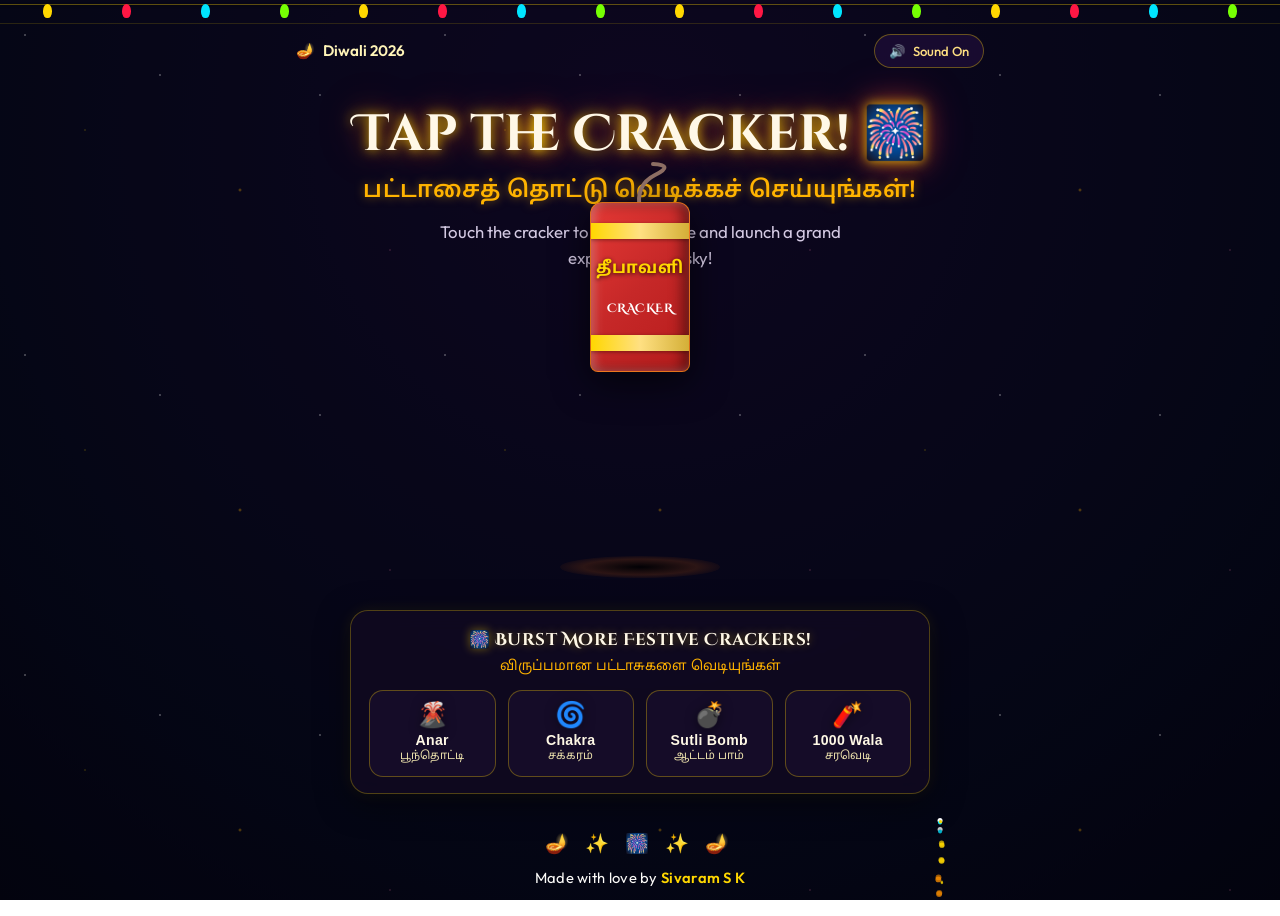
==== commit b184ba04: "feat: add Anar, Chakra, and Sutli bomb effects and increase background crackers density" ====
--- a/index.html
+++ b/index.html
@@ -119,6 +119,32 @@
 
     </div>
 
+    <!-- Interactive Festive Crackers Shelf -->
+    <section class="interactive-crackers-tray" aria-label="Interactive Diwali Crackers">
+      <div class="tray-title-wrap">
+        <span class="tray-title">🎆 Burst More Festive Crackers!</span>
+        <span class="tray-tamil-sub">விருப்பமான பட்டாசுகளை வெடியுங்கள்</span>
+      </div>
+      <div class="cracker-buttons-grid">
+        <button id="btn-fire-anar" class="btn-cracker btn-anar" aria-label="Light Flowerpot Fountain (Anar)">
+          <span class="cracker-btn-icon">🌋</span>
+          <span class="cracker-btn-label"><strong>Anar</strong> <small>பூந்தொட்டி</small></span>
+        </button>
+        <button id="btn-fire-chakra" class="btn-cracker btn-chakra" aria-label="Spin Ground Chakra">
+          <span class="cracker-btn-icon">🌀</span>
+          <span class="cracker-btn-label"><strong>Chakra</strong> <small>சக்கரம்</small></span>
+        </button>
+        <button id="btn-fire-sutli" class="btn-cracker btn-sutli" aria-label="Explode Sutli Bomb">
+          <span class="cracker-btn-icon">💣</span>
+          <span class="cracker-btn-label"><strong>Sutli Bomb</strong> <small>ஆட்டம் பாம்</small></span>
+        </button>
+        <button id="btn-fire-1000" class="btn-cracker btn-1000" aria-label="Burst 1000 Wala Frame">
+          <span class="cracker-btn-icon">🧨</span>
+          <span class="cracker-btn-label"><strong>1000 Wala</strong> <small>சரவெடி</small></span>
+        </button>
+      </div>
+    </section>
+
     <!-- Footer -->
     <footer class="site-footer">
       <div class="footer-lights" aria-hidden="true">🪔 ✨ 🎆 ✨ 🪔</div>
@@ -151,10 +177,10 @@
         continueBtn.href = `wishes.html?to=${encodeURIComponent(recipientName.trim())}`;
       }
 
-      // Initialize Fireworks Canvas Engine & Background Show
+      // Initialize Fireworks Canvas Engine & Higher Frequency Background Show
       if (window.DiwaliFireworks) {
         window.DiwaliFireworks.init('fireworks-canvas');
-        window.DiwaliFireworks.startContinuousShow(2400);
+        window.DiwaliFireworks.startContinuousShow(950);
       }
 
       // Falling Sweets Figures Animation
@@ -291,6 +317,48 @@
         });
       }
 
+      // Interactive Crackers Buttons (Anar, Chakra, Sutli Bomb, 1000 Wala)
+      const btnFireAnar = document.getElementById('btn-fire-anar');
+      const btnFireChakra = document.getElementById('btn-fire-chakra');
+      const btnFireSutli = document.getElementById('btn-fire-sutli');
+      const btnFire1000 = document.getElementById('btn-fire-1000');
+
+      if (btnFireAnar) {
+        btnFireAnar.addEventListener('click', (e) => {
+          e.stopPropagation();
+          if (window.DiwaliFireworks && window.DiwaliFireworks.launchAnar) {
+            window.DiwaliFireworks.launchAnar();
+          }
+        });
+      }
+
+      if (btnFireChakra) {
+        btnFireChakra.addEventListener('click', (e) => {
+          e.stopPropagation();
+          if (window.DiwaliFireworks && window.DiwaliFireworks.launchChakra) {
+            window.DiwaliFireworks.launchChakra();
+          }
+        });
+      }
+
+      if (btnFireSutli) {
+        btnFireSutli.addEventListener('click', (e) => {
+          e.stopPropagation();
+          if (window.DiwaliFireworks && window.DiwaliFireworks.launchSutliBomb) {
+            window.DiwaliFireworks.launchSutliBomb();
+          }
+        });
+      }
+
+      if (btnFire1000) {
+        btnFire1000.addEventListener('click', (e) => {
+          e.stopPropagation();
+          if (window.DiwaliFireworks && window.DiwaliFireworks.burst1000WalaAroundFrame) {
+            window.DiwaliFireworks.burst1000WalaAroundFrame();
+          }
+        });
+      }
+
       initFallingSweets();
     })();
   </script>
--- a/style.css
+++ b/style.css
@@ -1071,6 +1071,143 @@
 }
 
 /* --------------------------------------------------------------------------
+   Festive Interactive Crackers Station & Shelf
+   -------------------------------------------------------------------------- */
+.interactive-crackers-tray {
+  width: 100%;
+  max-width: 580px;
+  margin: 18px auto 8px;
+  background: rgba(18, 10, 34, 0.75);
+  border: 1px solid rgba(255, 215, 0, 0.28);
+  border-radius: 18px;
+  padding: 16px 18px;
+  box-shadow: 0 8px 32px rgba(0, 0, 0, 0.5), 0 0 16px rgba(255, 215, 0, 0.08);
+  backdrop-filter: blur(10px);
+  -webkit-backdrop-filter: blur(10px);
+  text-align: center;
+}
+
+.tray-title-wrap {
+  display: flex;
+  flex-direction: column;
+  gap: 2px;
+  margin-bottom: 12px;
+}
+
+.tray-title {
+  font-family: var(--font-decorative);
+  font-size: 1.05rem;
+  font-weight: 700;
+  color: #fff8e7;
+  letter-spacing: 0.5px;
+  text-shadow: 0 0 10px rgba(255, 215, 0, 0.4);
+}
+
+.tray-tamil-sub {
+  font-family: var(--font-tamil);
+  font-size: 0.85rem;
+  color: var(--gold-warm);
+}
+
+.cracker-station-card {
+  margin-bottom: 22px;
+}
+
+.cracker-buttons-grid {
+  display: grid;
+  grid-template-columns: repeat(2, 1fr);
+  gap: 10px;
+  width: 100%;
+}
+
+@media (min-width: 540px) {
+  .cracker-buttons-grid {
+    grid-template-columns: repeat(4, 1fr);
+    gap: 12px;
+  }
+}
+
+.btn-cracker {
+  display: flex;
+  flex-direction: column;
+  align-items: center;
+  justify-content: center;
+  padding: 12px 10px;
+  background: rgba(24, 14, 44, 0.85);
+  border: 1px solid rgba(255, 215, 0, 0.32);
+  border-radius: 14px;
+  color: #ffffff;
+  cursor: pointer;
+  transition: all var(--tr-fast);
+  text-align: center;
+  gap: 4px;
+  min-height: 72px;
+}
+
+.btn-cracker:hover {
+  transform: translateY(-3px) scale(1.02);
+  box-shadow: 0 8px 24px rgba(0, 0, 0, 0.5), 0 0 18px rgba(255, 215, 0, 0.35);
+  border-color: var(--gold-primary);
+  background: rgba(36, 20, 64, 0.95);
+}
+
+.btn-cracker:active {
+  transform: translateY(1px) scale(0.98);
+}
+
+.cracker-btn-icon {
+  font-size: 1.55rem;
+  line-height: 1;
+  filter: drop-shadow(0 2px 6px rgba(0, 0, 0, 0.5));
+  transition: transform var(--tr-fast);
+}
+
+.btn-cracker:hover .cracker-btn-icon {
+  transform: scale(1.18);
+}
+
+.cracker-btn-label {
+  display: flex;
+  flex-direction: column;
+  line-height: 1.25;
+}
+
+.cracker-btn-label strong {
+  font-size: 0.88rem;
+  font-weight: 700;
+  color: #fff9e6;
+  letter-spacing: 0.3px;
+}
+
+.cracker-btn-label small {
+  font-family: var(--font-tamil);
+  font-size: 0.72rem;
+  color: var(--gold-light);
+  opacity: 0.9;
+}
+
+/* Specific cracker accent glow colors */
+.btn-anar:hover {
+  border-color: #ffb300;
+  box-shadow: 0 6px 24px rgba(255, 179, 0, 0.4), 0 0 16px rgba(255, 215, 0, 0.3);
+}
+
+.btn-chakra:hover {
+  border-color: #00e5ff;
+  box-shadow: 0 6px 24px rgba(0, 229, 255, 0.35), 0 0 16px rgba(0, 229, 255, 0.25);
+}
+
+.btn-sutli:hover {
+  border-color: #00e676;
+  box-shadow: 0 6px 24px rgba(0, 230, 118, 0.35), 0 0 16px rgba(255, 23, 68, 0.3);
+}
+
+.btn-1000:hover {
+  border-color: #ff1744;
+  box-shadow: 0 6px 24px rgba(255, 23, 68, 0.4), 0 0 16px rgba(255, 215, 0, 0.3);
+}
+
+/* --------------------------------------------------------------------------
    15. Toast Notification
    -------------------------------------------------------------------------- */
 .toast {
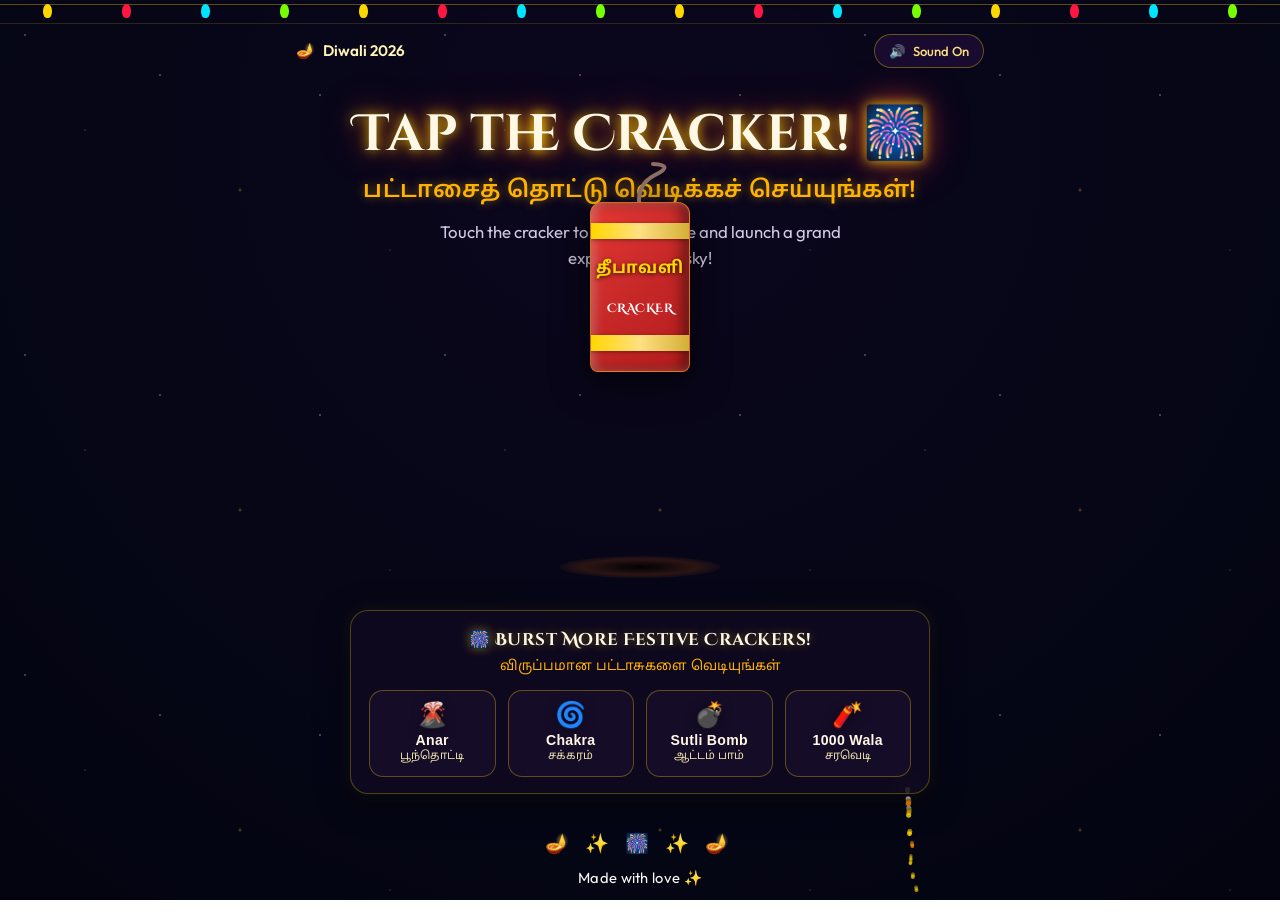
==== commit af1624f9: "chore: remove personal name from footer credit" ====
--- a/index.html
+++ b/index.html
@@ -148,7 +148,7 @@
     <!-- Footer -->
     <footer class="site-footer">
       <div class="footer-lights" aria-hidden="true">🪔 ✨ 🎆 ✨ 🪔</div>
-      <p class="footer-credit">Made with love by <strong>Sivaram S K</strong></p>
+      <p class="footer-credit">Made with love ✨</p>
     </footer>
   </main>
 
